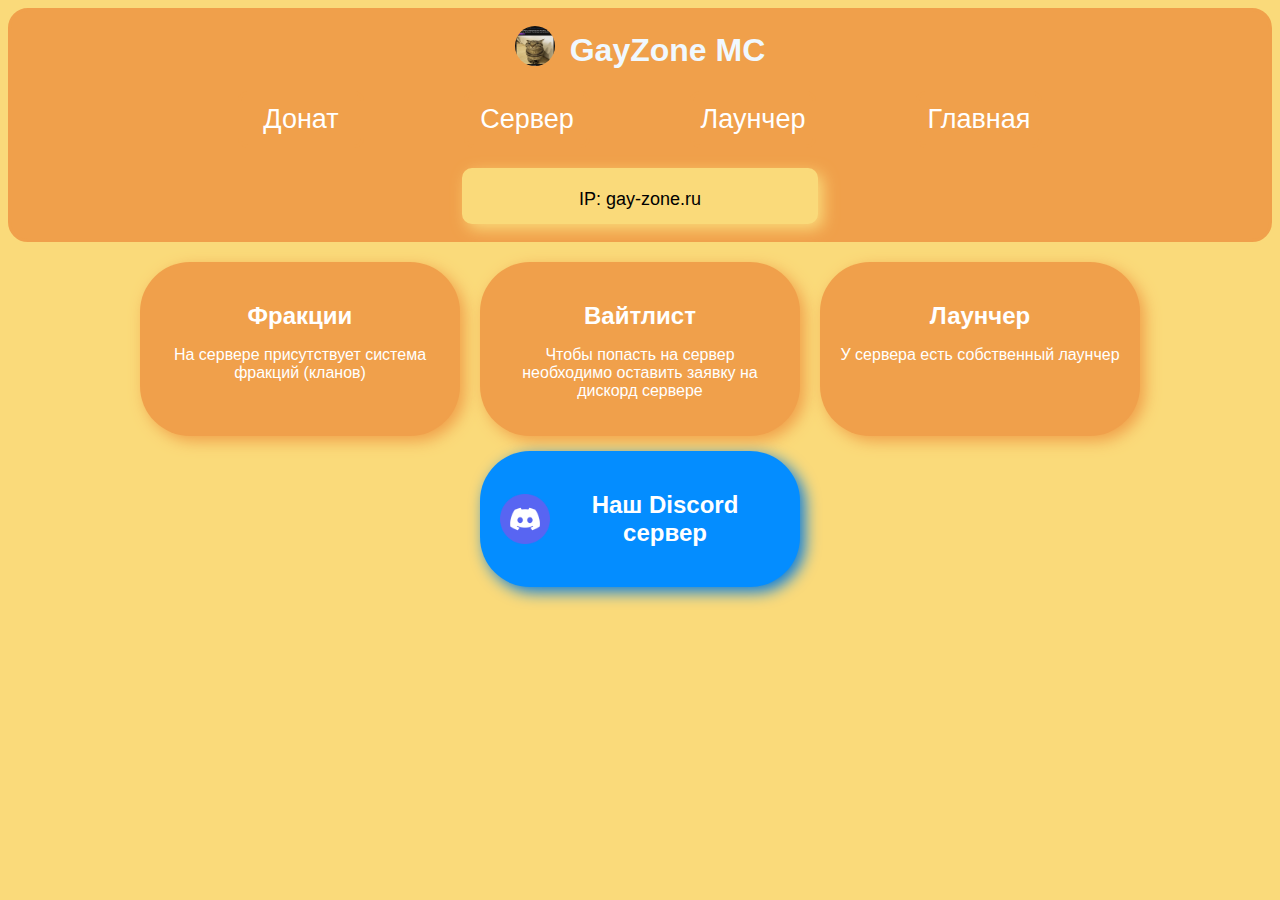
==== pages/about.html @ da85f2bb "обосрался" ====
<!DOCTYPE html>
<html lang="ru">
<head>
    <meta charset="UTF-8">
    <meta name="viewport" content="width=device-width, initial-scale=1.0">
    <title>GayZone MC</title>
    <link rel="stylesheet" href="/style.css">
    <link rel="icon" href="/assets/photo_2024-01-17_15-25-34.png">
</head>
<body>
<div class="main-container">
    <div class="header">
        <div class="logo">
            <img src="/assets/photo_2024-01-17_15-25-34.png" alt="govno">
            <h1>GayZone MC</h1>
        </div>
        <div class="options">
            <a href="./donate.html">Донат</a>
            <a href="./server.html">Сервер</a>
            <a href="./launcher.html">Лаунчер</a>
            <a href="/index.html">Главная</a>
        </div>
        <div class="ip">
            <p>IP: gay-zone.ru</p>
        </div>
    </div>

    <div class="bubbles">
        <div class="bubble">
            <h2>Фракции</h2>
            <p>На сервере присутствует система фракций (кланов)</p>
        </div>
        <div class="bubble">
            <h2>Вайтлист</h2>
            <p>Чтобы попасть на сервер необходимо оставить заявку на дискорд сервере</p>
        </div>
        <div class="bubble">
            <h2>Лаунчер</h2>
            <p>У сервера есть собственный лаунчер</p>
        </div>
    </div>

    <div class="socials">
        <div class="discord">
            <img src="/assets/discord-logo.png" alt="govno">
            <h2><a>Наш Discord сервер</a></h2>
        </div>
    </div>
</div>

<script>
    document.addEventListener("DOMContentLoaded", function () {
        const elements = document.querySelectorAll(".bubble, .socials");

        elements.forEach((el, index) => {
            setTimeout(() => {
                el.classList.add("show");
            }, index * 100);
        });
    });
</script>
</body>
</html>
---- style.css ----
.header img {
    height: 40px;
    width: 40px;
    border-radius: 20px;
    margin-top: 15px;
}

body {
    background-color: #FADA7A;
}

.header {
    display: flex;
    flex-direction: column;
    column-gap: 15px;
    justify-content: center;
    align-items: center;
    font-family: Arial;
    border: 3px solid #F0A04B;
    border-radius: 20px;
    color: aliceblue;
    background-color: #F0A04B;
}

.logo {
    display: flex;
    flex-direction: row;
    column-gap: 15px;
    justify-content: center;
}

.options {
    display: flex;
    column-gap: 100px;
    margin-bottom: 20px;
    font-size: 27px;
}

.options a {
    border: 3px solid #F0A04B;
    background-color: #F0A04B;
    border-radius: 10px;
    text-align: center;
    width: 120px;
    padding: 10px 0;
    transition: all 0.3s ease;
    cursor: pointer;
    display: inline-block;
    text-decoration: none;
    color: white;
}

.options a:hover {
    background-color: #f7be82;
    border-color: #f7be82;
    transform: scale(1.1);
}

.options a:active {
    background-color: #e07b30;
    border-color: #e07b30;
    transform: scale(0.95);
}

.ip {
    text-align: center;
    font-family: Arial;
    font-size: large;
    color: black;
    width: 350px;
    height: 50px;
    border: 3px solid #FADA7A;
    box-shadow: 5px 5px 15px #FADA7A;
    border-radius: 10px;
    justify-content: center;
    background-color: #FADA7A;
    margin-bottom: 15px;
}

.bubbles {
    display: flex;
    justify-content: center;
    gap: 20px;
    margin-top: 20px;
}

.bubble {
    width: 280px;
    padding: 20px;
    border-radius: 50px;
    background-color: #F0A04B;
    box-shadow: 5px 5px 15px #F0A04B;
    text-align: center;
    font-family: Arial;
    color: white;
    opacity: 0;
    transform: translateY(20px);
    transition: all 0.3s ease;
}

.bubble.show, .socials.show {
    opacity: 1;
    transform: translateY(0);
}


.bubble h2 {
    color: white;
    margin-bottom: 10px;
}

.bubble:hover {
    transform: scale(1.1);
    box-shadow: 8px 8px 20px #F0A04B;
}

.socials {
    display: flex;
    justify-content: center;
    width: 280px;
    margin: 0 auto;
    padding: 20px;
    border-radius: 50px;
    background-color: #048dff;
    box-shadow: 5px 5px 15px #0a7ede;
    text-align: center;
    font-family: Arial;
    color: white;
    margin-top: 15px;
    opacity: 0;
    transform: translateY(20px);
    transition: all 0.3s ease;
}


.discord a {
    text-decoration: none;
    text-align: center;
}

.discord {
    display: flex;
    align-items: center;
    justify-content: center;
}

.bubble, .socials {
    opacity: 0;
    transform: translateY(20px);
    transition: opacity 0.3s ease-out, transform 0.3s ease-out;
}

.discord img {
    width: 50px;
    height: 50px;
}

.socials:hover {
    transform: scale(1.1);
    box-shadow: 8px 8px 20px #0a7ede;
}
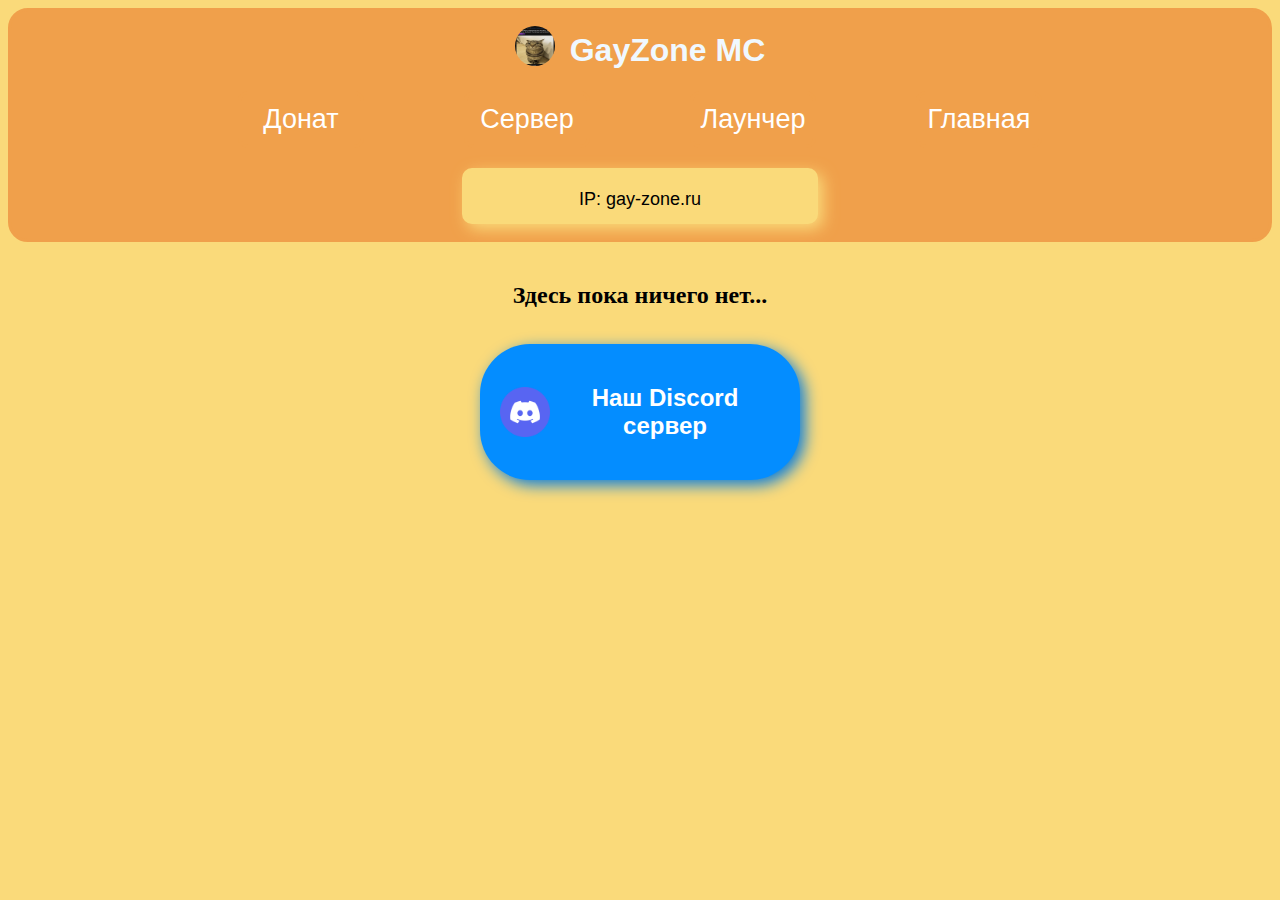
==== commit 07e2820d: "зачем сделал хз" ====
--- a/pages/about.html
+++ b/pages/about.html
@@ -4,21 +4,21 @@
     <meta charset="UTF-8">
     <meta name="viewport" content="width=device-width, initial-scale=1.0">
     <title>GayZone MC</title>
-    <link rel="stylesheet" href="/style.css">
-    <link rel="icon" href="/assets/photo_2024-01-17_15-25-34.png">
+    <link rel="stylesheet" href="../style.css">
+    <link rel="icon" href="../assets/photo_2024-01-17_15-25-34.png">
 </head>
 <body>
 <div class="main-container">
     <div class="header">
         <div class="logo">
-            <img src="/assets/photo_2024-01-17_15-25-34.png" alt="govno">
+            <img src="../assets/photo_2024-01-17_15-25-34.png" alt="govno">
             <h1>GayZone MC</h1>
         </div>
         <div class="options">
-            <a href="./donate.html">Донат</a>
-            <a href="./server.html">Сервер</a>
-            <a href="./launcher.html">Лаунчер</a>
-            <a href="/index.html">Главная</a>
+            <a href="donate.html">Донат</a>
+            <a href="server.html">Сервер</a>
+            <a href="launcher.html">Лаунчер</a>
+            <a href="../index.html">Главная</a>
         </div>
         <div class="ip">
             <p>IP: gay-zone.ru</p>
@@ -26,23 +26,12 @@
     </div>
 
     <div class="bubbles">
-        <div class="bubble">
-            <h2>Фракции</h2>
-            <p>На сервере присутствует система фракций (кланов)</p>
-        </div>
-        <div class="bubble">
-            <h2>Вайтлист</h2>
-            <p>Чтобы попасть на сервер необходимо оставить заявку на дискорд сервере</p>
-        </div>
-        <div class="bubble">
-            <h2>Лаунчер</h2>
-            <p>У сервера есть собственный лаунчер</p>
-        </div>
+        <h2>Здесь пока ничего нет...</h2>
     </div>
 
     <div class="socials">
         <div class="discord">
-            <img src="/assets/discord-logo.png" alt="govno">
+            <img src="../assets/discord-logo.png" alt="govno">
             <h2><a>Наш Discord сервер</a></h2>
         </div>
     </div>
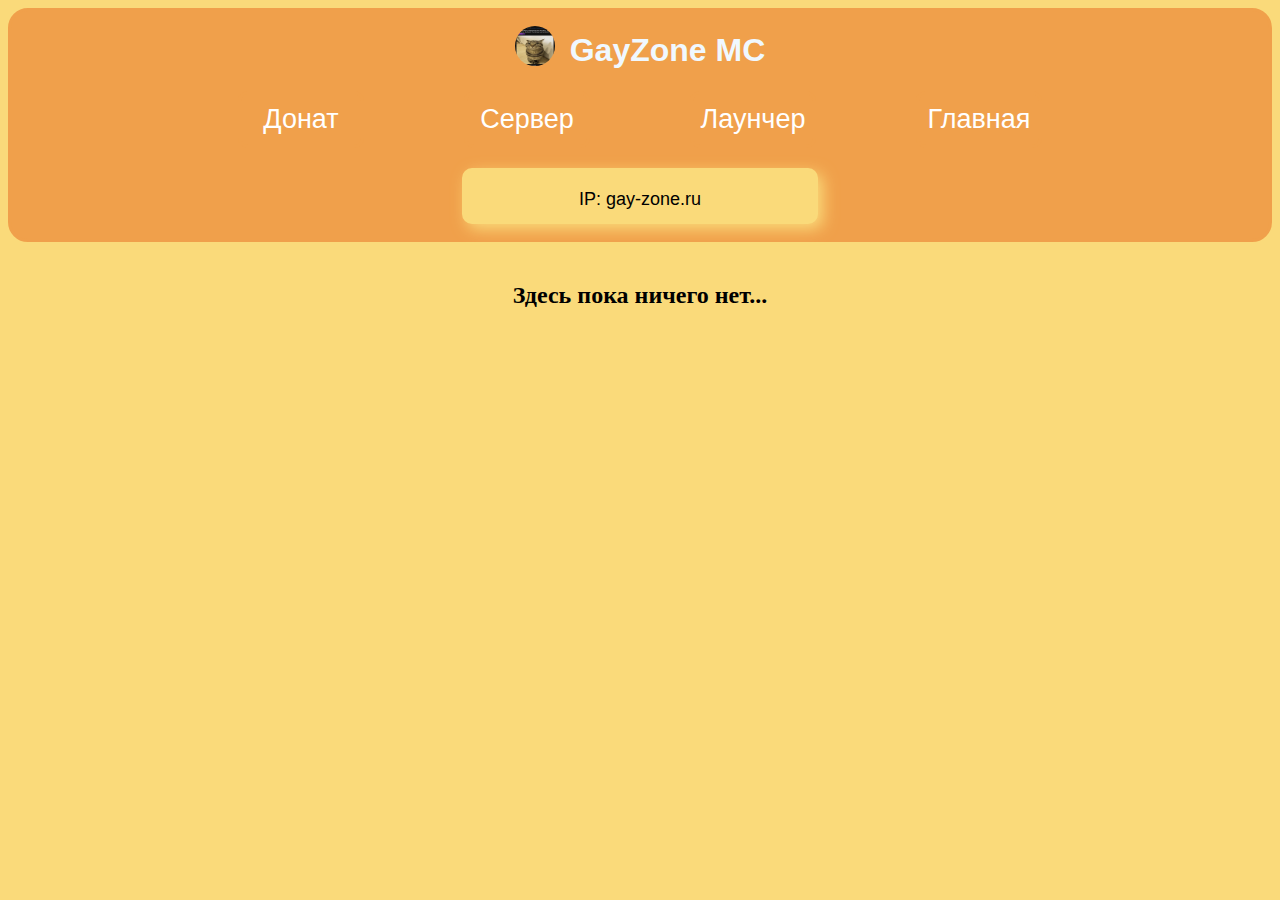
==== commit 416e02a5: "подмел" ====
--- a/pages/about.html
+++ b/pages/about.html
@@ -28,13 +28,6 @@
     <div class="bubbles">
         <h2>Здесь пока ничего нет...</h2>
     </div>
-
-    <div class="socials">
-        <div class="discord">
-            <img src="../assets/discord-logo.png" alt="govno">
-            <h2><a>Наш Discord сервер</a></h2>
-        </div>
-    </div>
 </div>
 
 <script>
